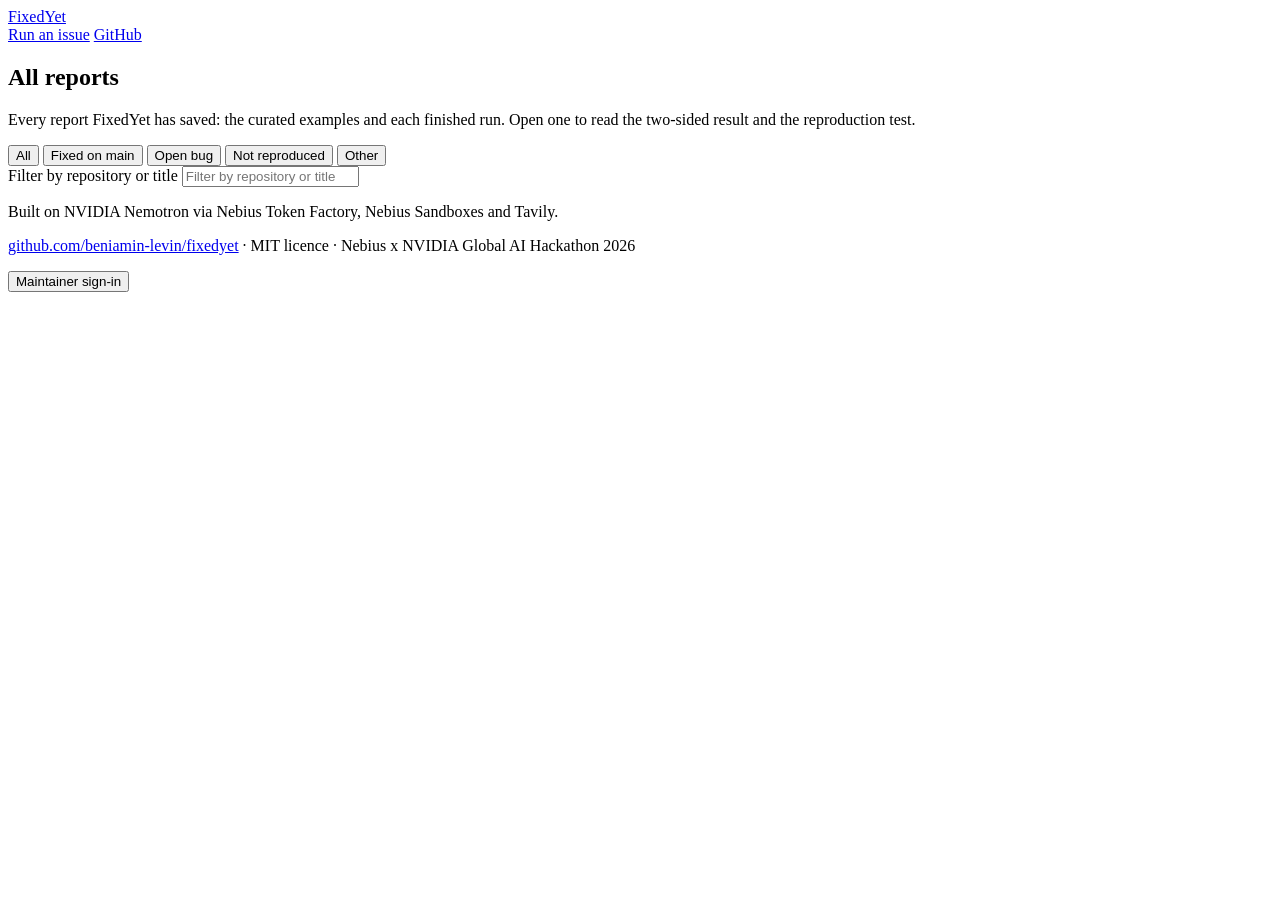
==== src/fixedyet/web/static/reports.html @ 59ebdbd4 "Add the All reports page and maintainer-only backport to a draft PR A public reports page lists the " ====
<!doctype html>
<html lang="en">
<head>
  <meta charset="utf-8">
  <meta name="viewport" content="width=device-width, initial-scale=1">
  <meta name="color-scheme" content="light">
  <title>FixedYet: all reports</title>
  <meta name="description" content="Every report FixedYet has produced: the issue, the verdict, the two-sided result and the reproduction test. Filter by verdict or search by repository.">
  <link rel="icon" href="data:image/svg+xml,%3Csvg xmlns='http://www.w3.org/2000/svg' viewBox='0 0 32 32'%3E%3Crect width='32' height='32' rx='7' fill='%231f5fbf'/%3E%3Cpath d='M9 16.5l4.5 4.5L23 11' fill='none' stroke='white' stroke-width='3.2' stroke-linecap='round' stroke-linejoin='round'/%3E%3C/svg%3E">
  <link rel="stylesheet" href="static/style.css">
  <script src="static/common.js" defer></script>
  <script src="static/reports.js" defer></script>
</head>
<body>
  <header class="site-header">
    <div class="wrap bar">
      <a class="brand" href="./" aria-label="FixedYet home">
        <span class="brand-mark" aria-hidden="true"></span>FixedYet
      </a>
      <nav class="bar-nav" aria-label="Site">
        <a class="bar-link" href="./">Run an issue</a>
        <a class="bar-link" href="https://github.com/beniamin-levin/fixedyet">GitHub</a>
      </nav>
    </div>
  </header>

  <main class="wrap">
    <section id="list-view" aria-labelledby="reports-title">
      <div class="page-head">
        <h1 id="reports-title" class="page-title">All reports</h1>
        <p class="muted">
          Every report FixedYet has saved: the curated examples and each finished run. Open one to
          read the two-sided result and the reproduction test.
        </p>
      </div>

      <div class="toolbar">
        <div id="chips" class="chips" role="group" aria-label="Filter by verdict">
          <button type="button" class="chip-btn" data-filter="all" aria-pressed="true">All</button>
          <button type="button" class="chip-btn" data-filter="fixed_on_main" aria-pressed="false">Fixed on main</button>
          <button type="button" class="chip-btn" data-filter="open_bug" aria-pressed="false">Open bug</button>
          <button type="button" class="chip-btn" data-filter="not_reproduced" aria-pressed="false">Not reproduced</button>
          <button type="button" class="chip-btn" data-filter="other" aria-pressed="false">Other</button>
        </div>
        <label class="sr-only" for="report-search">Filter by repository or title</label>
        <input id="report-search" class="search" type="search" autocomplete="off" spellcheck="false"
               placeholder="Filter by repository or title">
      </div>
      <p id="list-status" class="hint" aria-live="polite"></p>
      <ul id="report-list" class="report-list"></ul>
    </section>

    <section id="detail-view" aria-labelledby="detail-title" hidden>
      <h1 id="detail-title" class="sr-only">Report</h1>
      <a class="back-link" href="#">&larr; All reports</a>
      <div id="detail"></div>
    </section>
  </main>

  <footer class="site-footer">
    <div class="wrap">
      <p>Built on NVIDIA Nemotron via Nebius Token Factory, Nebius Sandboxes and Tavily.</p>
      <p><a href="https://github.com/beniamin-levin/fixedyet">github.com/beniamin-levin/fixedyet</a>
        <span aria-hidden="true">·</span> MIT licence
        <span aria-hidden="true">·</span> Nebius x NVIDIA Global AI Hackathon 2026</p>
      <p class="admin-line">
        <button type="button" id="admin-link" class="linklike">Maintainer sign-in</button>
        <span id="admin-state" class="muted" aria-live="polite"></span>
      </p>
      <form id="admin-form" class="admin-form" hidden>
        <label class="sr-only" for="admin-token">Maintainer token</label>
        <input id="admin-token" type="password" autocomplete="off" spellcheck="false" placeholder="Maintainer token">
        <button type="submit" class="btn small primary">Sign in</button>
        <button type="button" id="admin-cancel" class="btn small">Cancel</button>
      </form>
    </div>
  </footer>

  <noscript><p class="wrap">This page needs JavaScript to list and show reports.</p></noscript>
</body>
</html>
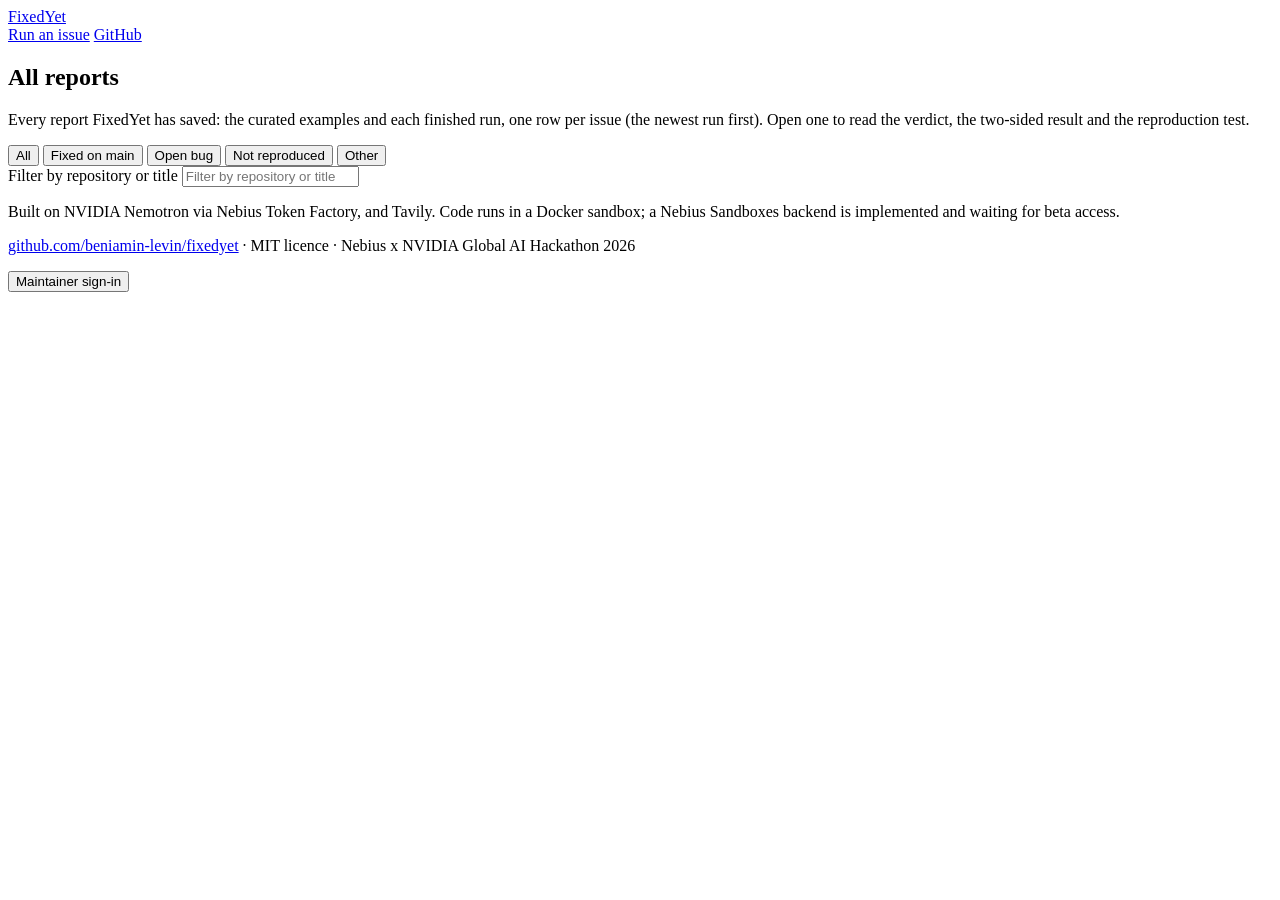
==== commit bbba613c: "Demo: judge codes, a Python-only scope check, honest sandbox wording, new showcases Judge access: FI" ====
--- a/src/fixedyet/web/static/reports.html
+++ b/src/fixedyet/web/static/reports.html
@@ -29,8 +29,9 @@
       <div class="page-head">
         <h1 id="reports-title" class="page-title">All reports</h1>
         <p class="muted">
-          Every report FixedYet has saved: the curated examples and each finished run. Open one to
-          read the two-sided result and the reproduction test.
+          Every report FixedYet has saved: the curated examples and each finished run, one row per
+          issue (the newest run first). Open one to read the verdict, the two-sided result and the
+          reproduction test.
         </p>
       </div>
 
@@ -59,7 +60,8 @@
 
   <footer class="site-footer">
     <div class="wrap">
-      <p>Built on NVIDIA Nemotron via Nebius Token Factory, Nebius Sandboxes and Tavily.</p>
+      <p>Built on NVIDIA Nemotron via Nebius Token Factory, and Tavily. Code runs in a Docker
+        sandbox; a Nebius Sandboxes backend is implemented and waiting for beta access.</p>
       <p><a href="https://github.com/beniamin-levin/fixedyet">github.com/beniamin-levin/fixedyet</a>
         <span aria-hidden="true">·</span> MIT licence
         <span aria-hidden="true">·</span> Nebius x NVIDIA Global AI Hackathon 2026</p>
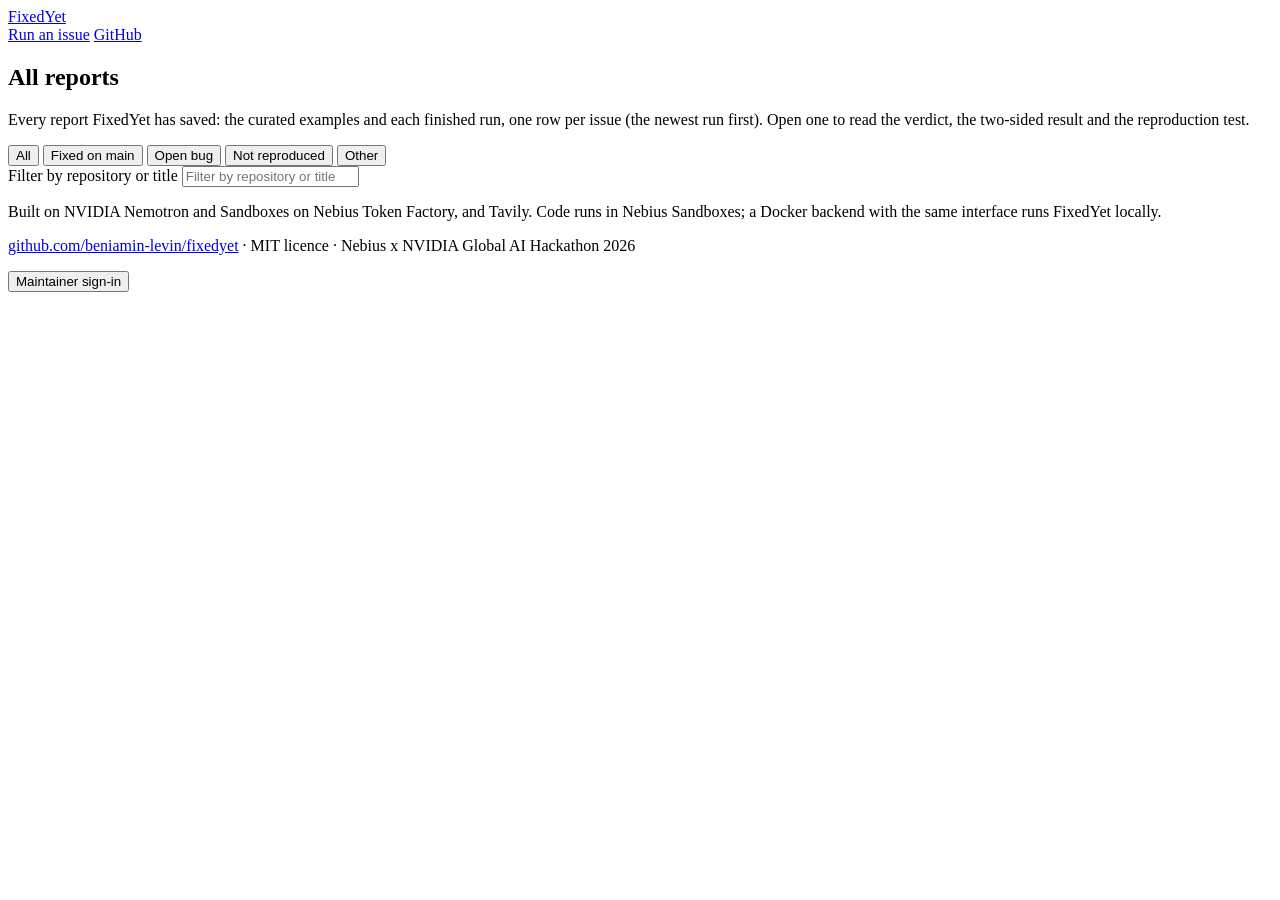
==== commit c7b43e12: "Demo: run on Nebius Sandboxes Beta access arrived on 22 October. The backend written on 21 October r" ====
--- a/src/fixedyet/web/static/reports.html
+++ b/src/fixedyet/web/static/reports.html
@@ -60,8 +60,8 @@
 
   <footer class="site-footer">
     <div class="wrap">
-      <p>Built on NVIDIA Nemotron via Nebius Token Factory, and Tavily. Code runs in a Docker
-        sandbox; a Nebius Sandboxes backend is implemented and waiting for beta access.</p>
+      <p>Built on NVIDIA Nemotron and Sandboxes on Nebius Token Factory, and Tavily. Code runs in
+        Nebius Sandboxes; a Docker backend with the same interface runs FixedYet locally.</p>
       <p><a href="https://github.com/beniamin-levin/fixedyet">github.com/beniamin-levin/fixedyet</a>
         <span aria-hidden="true">·</span> MIT licence
         <span aria-hidden="true">·</span> Nebius x NVIDIA Global AI Hackathon 2026</p>
